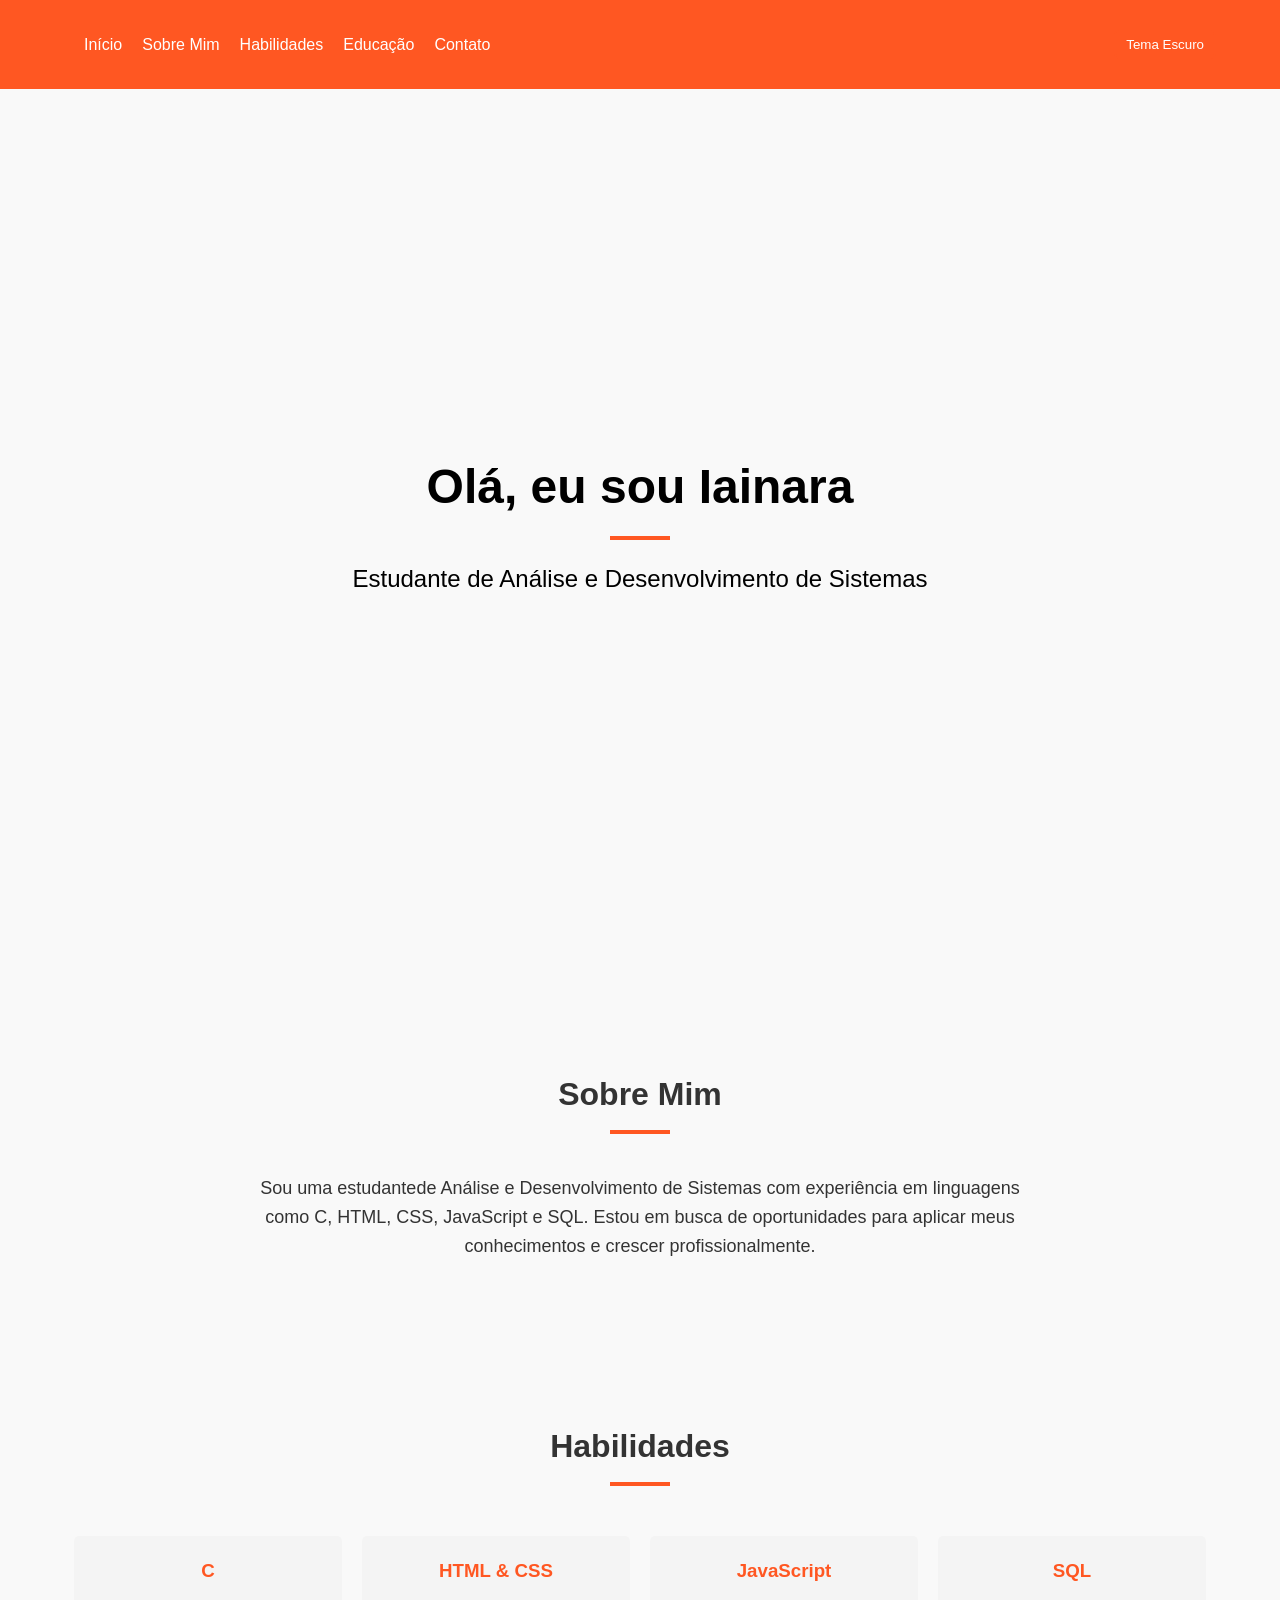
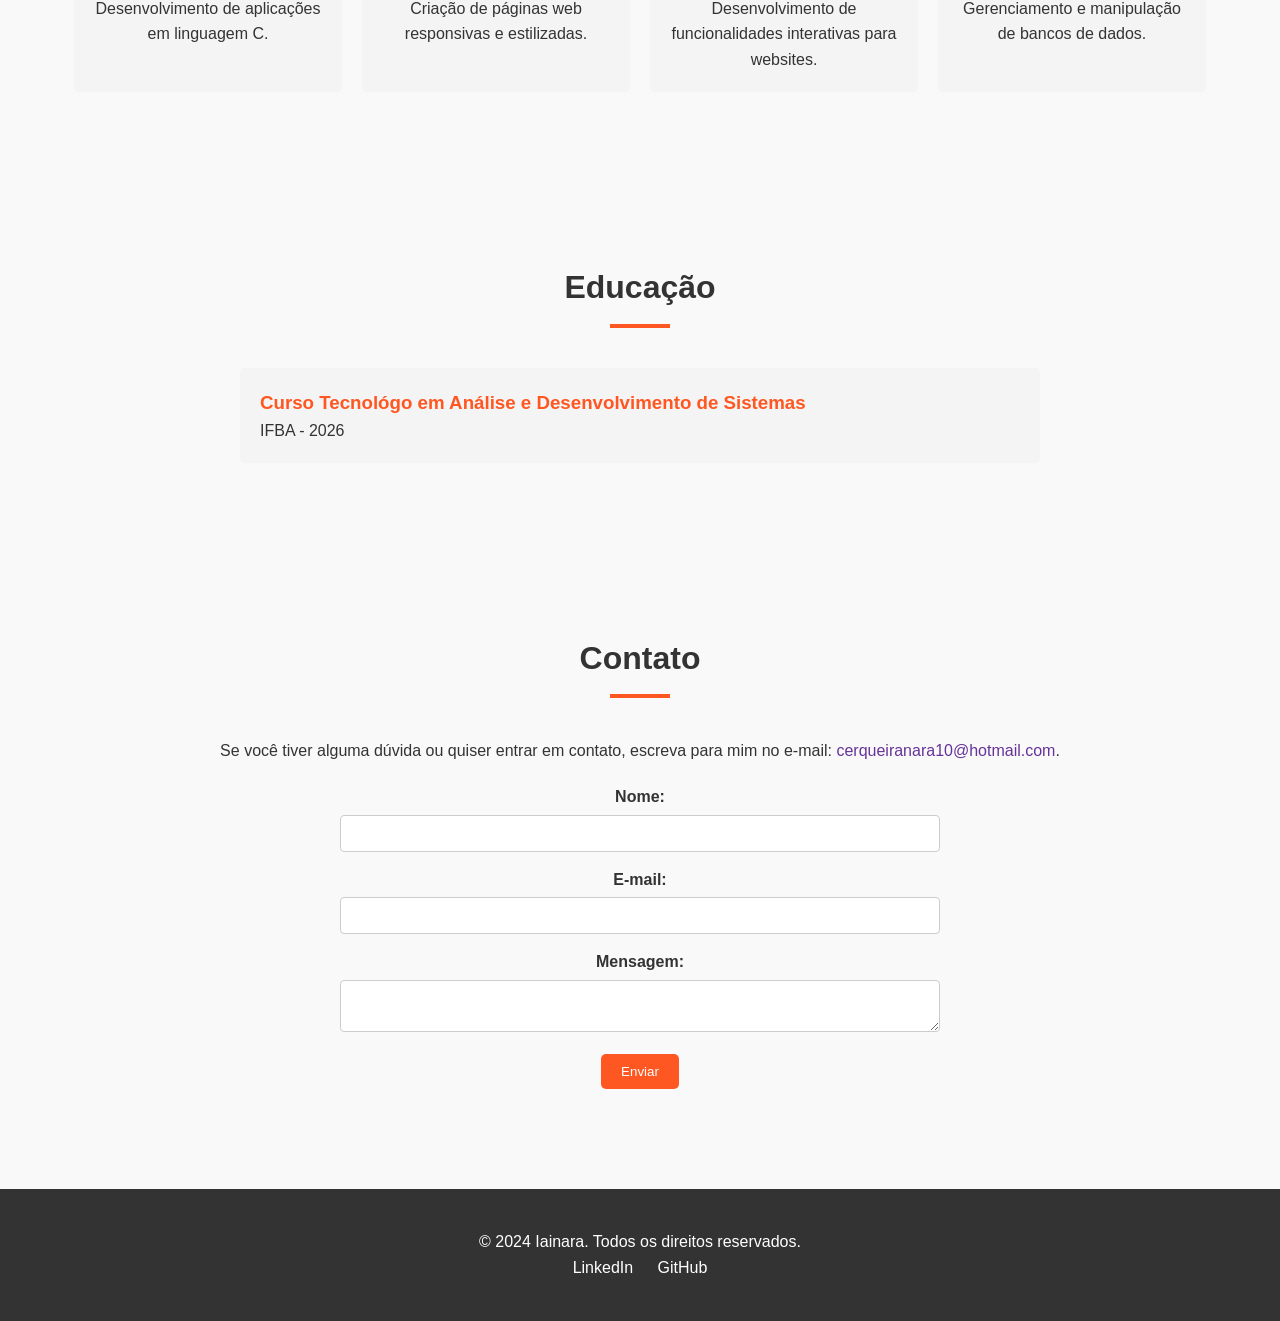
==== index.html @ 8beb648c "retirando da pasta" ====
<!DOCTYPE html>
<html lang="pt-BR">
<head>
    <meta charset="UTF-8">
    <meta name="viewport" content="width=device-width, initial-scale=1.0">
    <title>Portfólio</title>
    <link rel="stylesheet" href="style.css">
</head>
<body>
    <!-- Navegação -->
    <nav>
        <div class="container">
            <ul class="nav-links">
                <li><a href="#inicio">Início</a></li>
                <li><a href="#sobre">Sobre Mim</a></li>
                <li><a href="#habilidades">Habilidades</a></li>
                <li><a href="#educacao">Educação</a></li>
                <li><a href="#contato">Contato</a></li>
            </ul>
            <div class="menu-toggle" id="mobile-menu">
                <span class="bar"></span>
                <span class="bar"></span>
                <span class="bar"></span>
            </div>
            <button id="theme-toggle" class="theme-toggle">
                Tema Escuro
            </button>
        </div>
    </nav>
  

    <!-- Início -->
    <section id="inicio" class="hero">
        <div class="container">
            <h2>Olá, eu sou Iainara</h2>
            <p>Estudante de Análise e Desenvolvimento de Sistemas</p>
        </div>
    </section>

    <!-- Sobre Mim -->
    <section id="sobre" class="about">
        <div class="container">
            <h2>Sobre Mim</h2>
            <p>Sou uma estudantede Análise e Desenvolvimento de Sistemas com experiência em linguagens como C, HTML, CSS, JavaScript e SQL. Estou em busca de oportunidades para aplicar meus conhecimentos e crescer profissionalmente.</p>
        </div>
    </section>

    <!-- Habilidades -->
    <section id="habilidades" class="skills">
        <div class="container">
            <h2>Habilidades</h2>
            <div class="skill-list">
                <div class="skill">
                    <h3>C</h3>
                    <p>Desenvolvimento de aplicações em linguagem C.</p>
                </div>
                <div class="skill">
                    <h3>HTML & CSS</h3>
                    <p>Criação de páginas web responsivas e estilizadas.</p>
                </div>
                <div class="skill">
                    <h3>JavaScript</h3>
                    <p>Desenvolvimento de funcionalidades interativas para websites.</p>
                </div>
                <div class="skill">
                    <h3>SQL</h3>
                    <p>Gerenciamento e manipulação de bancos de dados.</p>
                </div>
            </div>
        </div>
    </section>


    <!-- Educação -->
    <section id="educacao" class="education">
        <div class="container">
            <h2>Educação</h2>
            <div class="education-list">
                <div class="education-item">
                    <h3>Curso Tecnológo em Análise e Desenvolvimento de Sistemas</h3>
                    <p>IFBA - 2026</p>
                </div>
                <!-- Adicione mais itens de educação conforme necessário -->
            </div>
        </div>
    </section>

  <!-- Contato -->
<section id="contato" class="contact">
    <div class="container">
        <h2>Contato</h2>
        <p class="contact-email">
            Se você tiver alguma dúvida ou quiser entrar em contato, escreva para mim no e-mail: 
            <a href="mailto:cerqueiranara10@hotmail.com">cerqueiranara10@hotmail.com</a>.
        </p>
        
        <form id="contact-form">
            <div class="form-group">
                <label for="name">Nome:</label>
                <input type="text" id="name" name="name" required>
            </div>
            <div class="form-group">
                <label for="email">E-mail:</label>
                <input type="email" id="email" name="email" required>
            </div>
            <div class="form-group">
                <label for="message">Mensagem:</label>
                <textarea id="message" name="message" required></textarea>
            </div>
            <button type="submit">Enviar</button>
            <div id="form-message"></div>
        </form>
    </div>
</section>


    <!-- Rodapé -->
    <footer>
        <div class="container">
            <p>&copy; 2024 Iainara. Todos os direitos reservados.</p>
            <div class="social-links">
                <a href="www.linkedin.com/in/iainara-cerqueira-ab4938228" target="_blank">LinkedIn</a>
                <a href="https://github.com/IainaraCerqueira" target="_blank">GitHub</a>
                <!-- Adicione mais links sociais conforme necessário -->
            </div>
        </div>
    </footer>
    <script src="script.js"></script>
</body>
</html>
---- style.css ----
/* Reset b�sico */
* {
    margin: 0;
    padding: 0;
    box-sizing: border-box;
}

body {
    font-family: 'Arial', sans-serif;
    line-height: 1.6;
    color: #333;
    transition: background-color 0.5s, color 0.5s; /* Transi��o suave */
}

/* Container */
.container {
    width: 90%;
    max-width: 1200px;
    margin: auto;
    overflow: hidden;
    padding: 20px 0;
}

/* Navega��o */
nav {
    background: #333; /* Cor de fundo da navega��o */
    color: #fff;
    padding: 10px 0;
    position: sticky;
    top: 0;
    z-index: 1000;
    transition: background-color 0.5s; /* Transi��o suave */
}

nav .container {
    display: flex;
    justify-content: space-between;
    align-items: center;
}

.logo {
    font-size: 24px;
    font-weight: bold;
}

/* Estilo da navega��o no modo claro */
body.light-mode nav {
    background: #ff5722; /* Fundo laranja no modo claro */
}

.nav-links {
    list-style: none;
    display: flex;
}

.nav-links li {
    margin-left: 20px;
}

.nav-links a {
    color: #fff; /* Cor dos links no modo claro */
    text-decoration: none;
    font-size: 16px;
}

.nav-links a:hover {
    color: #f4f4f4;
}

/* Estilo da navega��o no modo escuro */
body.dark-mode nav {
    background: #333; /* Fundo escuro no modo escuro */
}

body.dark-mode .nav-links a {
    color: #e0b0ff; /* Cor dos links no modo escuro */
}

/* Menu Toggle para mobile */
.menu-toggle {
    display: none;
    flex-direction: column;
    cursor: pointer;
}

.menu-toggle .bar {
    height: 3px;
    width: 25px;
    background-color: #fff;
    margin: 4px 0;
    transition: 0.4s;
}

/* Hero Section */
.hero {
    height: 100vh;
    color: #000000;
    display: flex;
    align-items: center;
    text-align: center;
}

.hero h2 {
    font-size: 48px;
    margin-bottom: 20px;
}

.hero p {
    font-size: 24px;
    margin-bottom: 30px;
}
body.dark-mode .hero h2,
body.dark-mode .hero p {
    color: #fff; /* Cor do texto da se��o Hero no modo escuro */
}

.btn {
    display: inline-block;
    padding: 10px 20px;
    background: #ff5722;
    color: #fff;
    text-decoration: none;
    border-radius: 5px;
}

.btn:hover {
    background: #e64a19;
}

/* Se��es */
section {
    padding: 60px 0;
}

section h2 {
    text-align: center;
    margin-bottom: 40px;
    font-size: 32px;
    position: relative;
}

section h2::after {
    content: '';
    width: 60px;
    height: 4px;
    background: #ff5722;
    display: block;
    margin: 10px auto 0;
}

/* Sobre Mim */
.about p {
    text-align: center;
    max-width: 800px;
    margin: auto;
    font-size: 18px;
}


body.dark-mode .about p {
    color: #fff; /* Cor branca para o texto */
}
/* Habilidades */
.skills .skill-list {
    display: flex;
    flex-wrap: wrap;
    justify-content: space-around;
}

.skills .skill {
    background: #f4f4f4;
    padding: 20px;
    margin: 10px;
    flex: 1 1 200px;
    border-radius: 5px;
    text-align: center;
}

.skills .skill h3 {
    margin-bottom: 10px;
    color: #ff5722;
}
body.dark-mode .skills .skill p {
    color: #000; /* Cor preta para o texto */
}


/* Educa��o */
.education .education-list {
    max-width: 800px;
    margin: auto;
}

.education .education-item {
    background: #f4f4f4;
    padding: 20px;
    margin-bottom: 10px;
    border-radius: 5px;
}

.education .education-item h3 {
    color: #ff5722;
}
body.dark-mode .education .education-item p {
    color: #000; /* Cor preta para o texto */
}

/* Contato */
.contact form {
    max-width: 600px;
    margin: auto;
}
.contact {
    text-align: center; /* Centraliza o texto da se��o de contato */
}

.contact-email {
    margin-bottom: 20px; /* Espa�amento inferior para separar o e-mail do formul�rio */
}

.contact-email a {
    color: #663399; /* Cor do e-mail no modo claro */
    text-decoration: none; /* Remove sublinhado */
}

.contact-email a:hover {
    color: #a18dc9; /* Cor do e-mail ao passar o mouse no modo claro */
}

/* Estilos do modo claro */
body.light-mode .contact-email a {
    color: #663399; /* Cor do e-mail no modo claro */
}

/* Estilos do modo escuro */
body.dark-mode .contact-email a {
    color: #d3cfd9; /* Cor do e-mail no modo escuro */
}

.contact form {
    max-width: 600px;
    margin: auto; /* Centraliza o formul�rio */
}



.contact .form-group {
    margin-bottom: 15px;
}

.contact label {
    display: block;
    margin-bottom: 5px;
    font-weight: bold;
}

.contact input, 
.contact textarea {
    width: 100%;
    padding: 10px;
    border: 1px solid #ccc;
    border-radius: 4px;
}

.contact button {
    background: #ff5722;
    color: #fff;
    border: none;
    padding: 10px 20px;
    cursor: pointer;
    border-radius: 5px;
}

.contact button:hover {
    background: #e64a19;
}

#form-message {
    margin-top: 20px;
    text-align: center;
    font-size: 18px;
}

/* Rodap� */
footer {
    background: #333;
    color: #fff;
    padding: 20px 0;
    text-align: center;
}

footer .social-links a {
    color: #fff;
    margin: 0 10px;
    text-decoration: none;
}

footer .social-links a:hover {
    color: #ff5722;
}

/* Responsividade */
@media (max-width: 768px) {
    .nav-links {
        display: none;
        flex-direction: column;
        width: 100%;
    }

    .nav-links li {
        margin: 10px 0;
        text-align: center;
    }

    .menu-toggle {
        display: flex;
    }

    .nav-links.active {
        display: flex;
    }

    .skills .skill-list,
    .projects .project-list {
        flex-direction: column;
        align-items: center;
    }
}

/* Estilos do modo claro */
body.light-mode {
    background-color: #f9f9f9; /* Fundo claro */
    color: #333; /* Texto escuro */
}

body.light-mode .nav-links a {
    color: #ffffff; /* Cor dos links no modo claro */
}

body.light-mode .btn {
    background-color: #ff5722; /* Cor dos bot�es no modo claro */
}

/* Estilos do modo escuro */
body.dark-mode {
    background-color: #2f2f2f; /* Fundo escuro */
    color: #e0b0ff; /* Texto lil�s */
}

body.dark-mode .nav-links a {
    color: #e0b0ff; /* Cor dos links no modo escuro */
}

body.dark-mode .btn {
    background-color: #663399; /* Cor dos bot�es no modo escuro */
}

/* Borda para o bot�o de transi��o */
.theme-toggle {
    border: 2px solid #ff5722; /* Borda laranja */
    border-radius: 5px;
    background: transparent; /* Fundo transparente */
    color: #fff; /* Cor do texto */
    cursor: pointer;
    padding: 5px 10px;
    transition: background-color 3.0s; /* Transi��o suave ao passar o mouse */
}

.theme-toggle:hover {
    background: #ff5722; /* Cor ao passar o mouse */
}
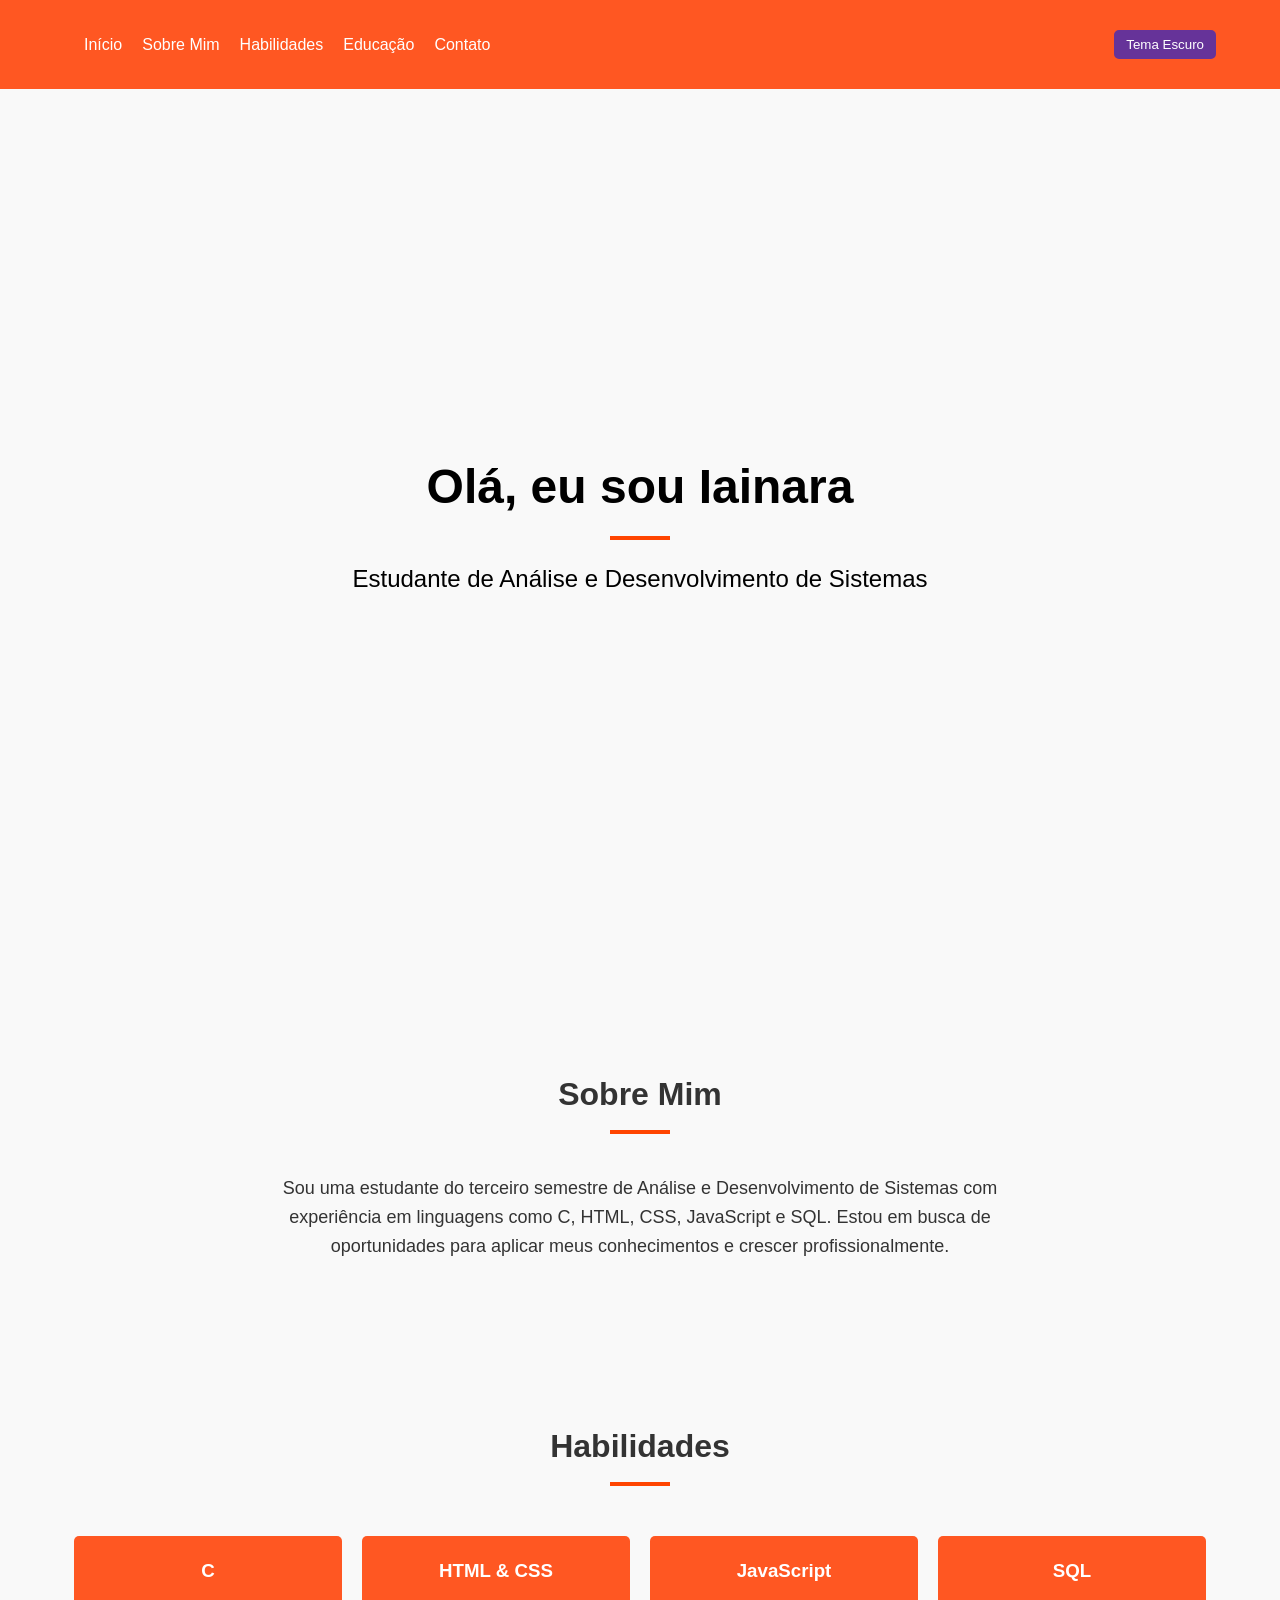
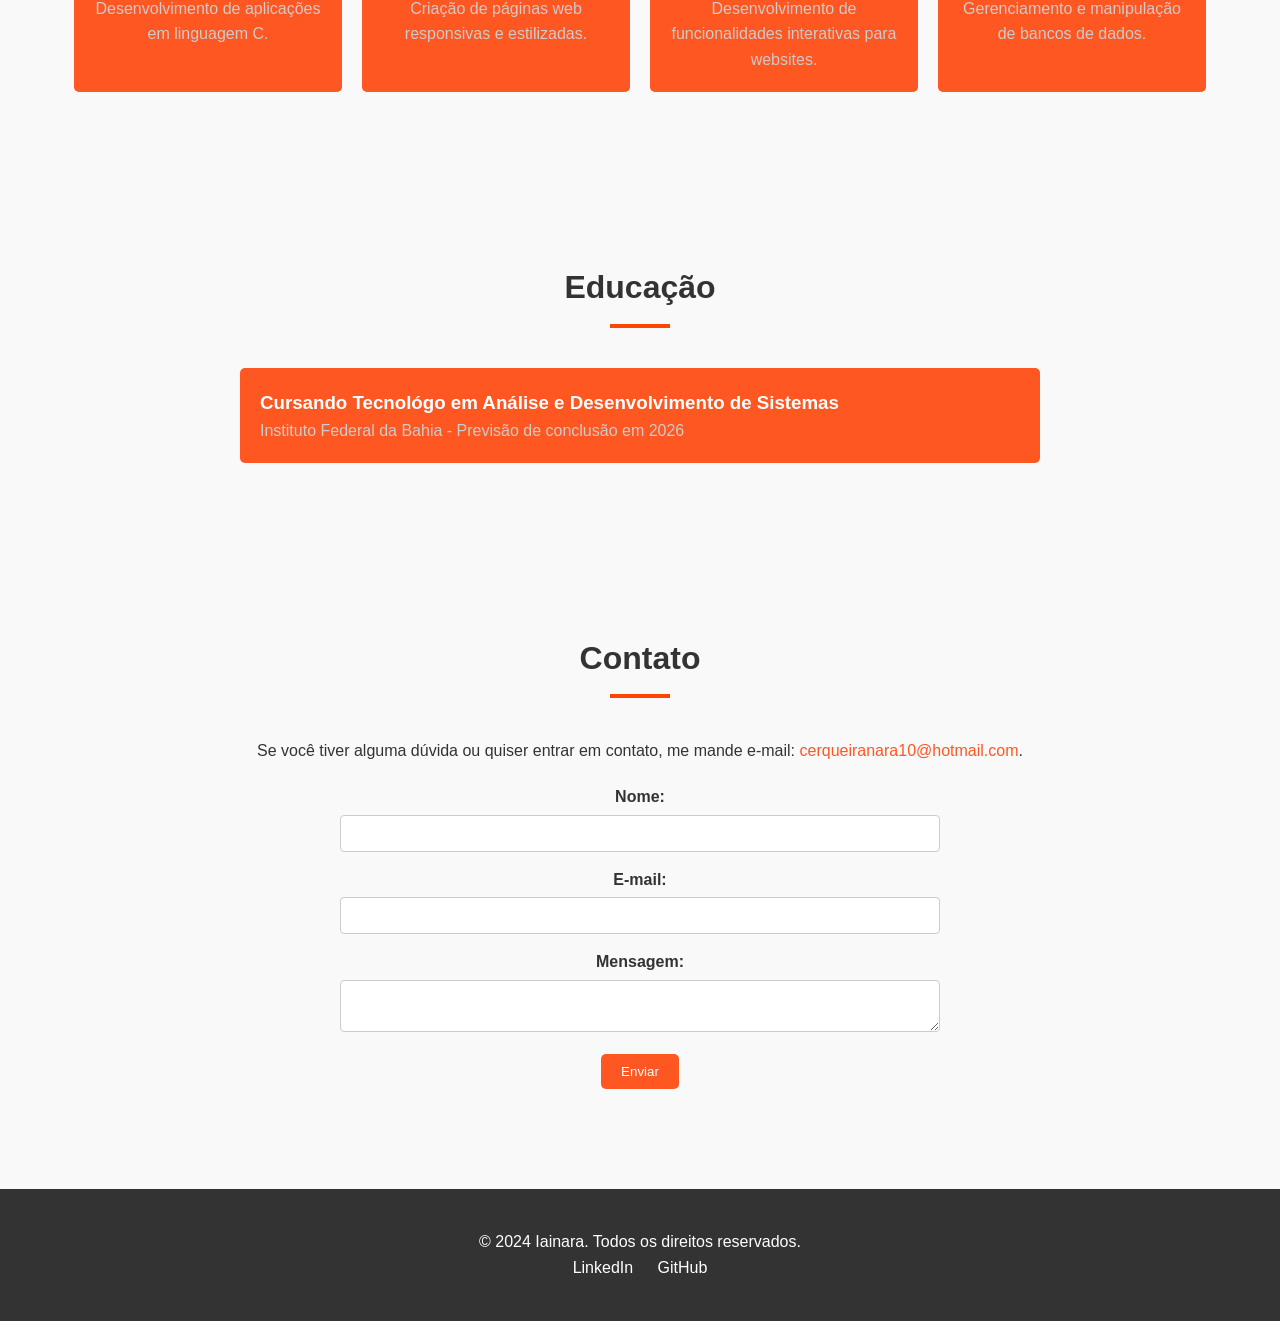
==== commit 8cc16cd7: "atualizações" ====
--- a/index.html
+++ b/index.html
@@ -11,7 +11,7 @@
     <nav>
         <div class="container">
             <ul class="nav-links">
-                <li><a href="#inicio">Início</a></li>
+                <li><a href="#inicio">Iní­cio</a></li>
                 <li><a href="#sobre">Sobre Mim</a></li>
                 <li><a href="#habilidades">Habilidades</a></li>
                 <li><a href="#educacao">Educação</a></li>
@@ -29,7 +29,7 @@
     </nav>
   
 
-    <!-- Início -->
+    <!-- Iní­cio -->
     <section id="inicio" class="hero">
         <div class="container">
             <h2>Olá, eu sou Iainara</h2>
@@ -41,7 +41,7 @@
     <section id="sobre" class="about">
         <div class="container">
             <h2>Sobre Mim</h2>
-            <p>Sou uma estudantede Análise e Desenvolvimento de Sistemas com experiência em linguagens como C, HTML, CSS, JavaScript e SQL. Estou em busca de oportunidades para aplicar meus conhecimentos e crescer profissionalmente.</p>
+            <p>Sou uma estudante do terceiro semestre de Análise e Desenvolvimento de Sistemas com experiência em linguagens como C, HTML, CSS, JavaScript e SQL. Estou em busca de oportunidades para aplicar meus conhecimentos e crescer profissionalmente.</p>
         </div>
     </section>
 
@@ -77,10 +77,10 @@
             <h2>Educação</h2>
             <div class="education-list">
                 <div class="education-item">
-                    <h3>Curso Tecnológo em Análise e Desenvolvimento de Sistemas</h3>
-                    <p>IFBA - 2026</p>
+                    <h3>Cursando Tecnológo em Análise e Desenvolvimento de Sistemas</h3>
+                    <p>Instituto Federal da Bahia - Previsão de conclusão em 2026</p>
                 </div>
-                <!-- Adicione mais itens de educação conforme necessário -->
+                
             </div>
         </div>
     </section>
@@ -90,7 +90,7 @@
     <div class="container">
         <h2>Contato</h2>
         <p class="contact-email">
-            Se você tiver alguma dúvida ou quiser entrar em contato, escreva para mim no e-mail: 
+            Se você tiver alguma dúvida ou quiser entrar em contato, me mande e-mail: 
             <a href="mailto:cerqueiranara10@hotmail.com">cerqueiranara10@hotmail.com</a>.
         </p>
         
@@ -121,7 +121,7 @@
             <div class="social-links">
                 <a href="www.linkedin.com/in/iainara-cerqueira-ab4938228" target="_blank">LinkedIn</a>
                 <a href="https://github.com/IainaraCerqueira" target="_blank">GitHub</a>
-                <!-- Adicione mais links sociais conforme necessário -->
+             
             </div>
         </div>
     </footer>
--- a/style.css
+++ b/style.css
@@ -1,4 +1,3 @@
-/* Reset b�sico */
 * {
     margin: 0;
     padding: 0;
@@ -9,10 +8,9 @@
     font-family: 'Arial', sans-serif;
     line-height: 1.6;
     color: #333;
-    transition: background-color 0.5s, color 0.5s; /* Transi��o suave */
-}
-
-/* Container */
+    transition: background-color 0.5s, color 0.5s;
+}
+
 .container {
     width: 90%;
     max-width: 1200px;
@@ -21,15 +19,14 @@
     padding: 20px 0;
 }
 
-/* Navega��o */
 nav {
-    background: #333; /* Cor de fundo da navega��o */
+    background: #333;
     color: #fff;
     padding: 10px 0;
     position: sticky;
     top: 0;
     z-index: 1000;
-    transition: background-color 0.5s; /* Transi��o suave */
+    transition: background-color 0.5s;
 }
 
 nav .container {
@@ -43,9 +40,8 @@
     font-weight: bold;
 }
 
-/* Estilo da navega��o no modo claro */
 body.light-mode nav {
-    background: #ff5722; /* Fundo laranja no modo claro */
+    background: #ff5722;
 }
 
 .nav-links {
@@ -58,7 +54,7 @@
 }
 
 .nav-links a {
-    color: #fff; /* Cor dos links no modo claro */
+    color: #fff;
     text-decoration: none;
     font-size: 16px;
 }
@@ -67,16 +63,14 @@
     color: #f4f4f4;
 }
 
-/* Estilo da navega��o no modo escuro */
 body.dark-mode nav {
-    background: #333; /* Fundo escuro no modo escuro */
+    background: #333;
 }
 
 body.dark-mode .nav-links a {
-    color: #e0b0ff; /* Cor dos links no modo escuro */
-}
-
-/* Menu Toggle para mobile */
+    color: #e0b0ff;
+}
+
 .menu-toggle {
     display: none;
     flex-direction: column;
@@ -91,10 +85,9 @@
     transition: 0.4s;
 }
 
-/* Hero Section */
 .hero {
     height: 100vh;
-    color: #000000;
+    color: #000;
     display: flex;
     align-items: center;
     text-align: center;
@@ -109,9 +102,10 @@
     font-size: 24px;
     margin-bottom: 30px;
 }
+
 body.dark-mode .hero h2,
 body.dark-mode .hero p {
-    color: #fff; /* Cor do texto da se��o Hero no modo escuro */
+    color: #fff;
 }
 
 .btn {
@@ -127,7 +121,6 @@
     background: #e64a19;
 }
 
-/* Se��es */
 section {
     padding: 60px 0;
 }
@@ -148,7 +141,6 @@
     margin: 10px auto 0;
 }
 
-/* Sobre Mim */
 .about p {
     text-align: center;
     max-width: 800px;
@@ -156,11 +148,10 @@
     font-size: 18px;
 }
 
-
 body.dark-mode .about p {
-    color: #fff; /* Cor branca para o texto */
-}
-/* Habilidades */
+    color: #fff;
+}
+
 .skills .skill-list {
     display: flex;
     flex-wrap: wrap;
@@ -168,81 +159,90 @@
 }
 
 .skills .skill {
-    background: #f4f4f4;
+    background: #ff5722;
     padding: 20px;
     margin: 10px;
     flex: 1 1 200px;
     border-radius: 5px;
     text-align: center;
+    color: #ccc;
+}
+
+body.dark-mode .skills .skill {
+    background: #f4f4f4;
 }
 
 .skills .skill h3 {
     margin-bottom: 10px;
-    color: #ff5722;
-}
+    color: #ffffff;
+}
+
+body.dark-mode .skills .skill h3 {
+    color: #663399;
+}
+
 body.dark-mode .skills .skill p {
-    color: #000; /* Cor preta para o texto */
-}
-
-
-/* Educa��o */
+    color: #000;
+}
+
 .education .education-list {
     max-width: 800px;
     margin: auto;
 }
 
 .education .education-item {
-    background: #f4f4f4;
+    background: #ff5722;
     padding: 20px;
     margin-bottom: 10px;
     border-radius: 5px;
+    color: #ccc;
 }
 
 .education .education-item h3 {
-    color: #ff5722;
-}
+    color: #ffffff;
+}
+
+body.dark-mode .education .education-item {
+    background: #ccc;
+}
+
 body.dark-mode .education .education-item p {
-    color: #000; /* Cor preta para o texto */
-}
-
-/* Contato */
+    color: #000;
+}
+
+body.dark-mode .education .education-item h3 {
+    color: #663399;
+}
+
 .contact form {
     max-width: 600px;
     margin: auto;
 }
+
 .contact {
-    text-align: center; /* Centraliza o texto da se��o de contato */
+    text-align: center;
 }
 
 .contact-email {
-    margin-bottom: 20px; /* Espa�amento inferior para separar o e-mail do formul�rio */
+    margin-bottom: 20px;
 }
 
 .contact-email a {
-    color: #663399; /* Cor do e-mail no modo claro */
-    text-decoration: none; /* Remove sublinhado */
+    color: #663399;
+    text-decoration: none;
 }
 
 .contact-email a:hover {
-    color: #a18dc9; /* Cor do e-mail ao passar o mouse no modo claro */
-}
-
-/* Estilos do modo claro */
+    color: #a18dc9;
+}
+
 body.light-mode .contact-email a {
-    color: #663399; /* Cor do e-mail no modo claro */
-}
-
-/* Estilos do modo escuro */
+    color: #ff5722;
+}
+
 body.dark-mode .contact-email a {
-    color: #d3cfd9; /* Cor do e-mail no modo escuro */
-}
-
-.contact form {
-    max-width: 600px;
-    margin: auto; /* Centraliza o formul�rio */
-}
-
-
+    color: #ffffff;
+}
 
 .contact .form-group {
     margin-bottom: 15px;
@@ -254,7 +254,7 @@
     font-weight: bold;
 }
 
-.contact input, 
+.contact input,
 .contact textarea {
     width: 100%;
     padding: 10px;
@@ -275,13 +275,21 @@
     background: #e64a19;
 }
 
+body.dark-mode .contact button {
+    background: #663399;
+    color: #fff;
+}
+
+body.dark-mode .contact button:hover {
+    background: #a18dc9;
+}
+
 #form-message {
     margin-top: 20px;
     text-align: center;
     font-size: 18px;
 }
 
-/* Rodap� */
 footer {
     background: #333;
     color: #fff;
@@ -299,7 +307,6 @@
     color: #ff5722;
 }
 
-/* Responsividade */
 @media (max-width: 768px) {
     .nav-links {
         display: none;
@@ -327,45 +334,68 @@
     }
 }
 
-/* Estilos do modo claro */
 body.light-mode {
-    background-color: #f9f9f9; /* Fundo claro */
-    color: #333; /* Texto escuro */
+    background-color: #f9f9f9;
+    color: #333;
 }
 
 body.light-mode .nav-links a {
-    color: #ffffff; /* Cor dos links no modo claro */
+    color: #ffffff;
 }
 
 body.light-mode .btn {
-    background-color: #ff5722; /* Cor dos bot�es no modo claro */
-}
-
-/* Estilos do modo escuro */
+    background-color: #ff5722;
+}
+
 body.dark-mode {
-    background-color: #2f2f2f; /* Fundo escuro */
-    color: #e0b0ff; /* Texto lil�s */
+    background-color: #2f2f2f;
+    color: #e0b0ff;
 }
 
 body.dark-mode .nav-links a {
-    color: #e0b0ff; /* Cor dos links no modo escuro */
+    color: #e0b0ff;
 }
 
 body.dark-mode .btn {
-    background-color: #663399; /* Cor dos bot�es no modo escuro */
-}
-
-/* Borda para o bot�o de transi��o */
+    background-color: #663399;
+}
+
 .theme-toggle {
-    border: 2px solid #ff5722; /* Borda laranja */
+    border: 2px solid #663399;
     border-radius: 5px;
-    background: transparent; /* Fundo transparente */
-    color: #fff; /* Cor do texto */
+    background: #663399;
+    color: #fff;
     cursor: pointer;
     padding: 5px 10px;
-    transition: background-color 3.0s; /* Transi��o suave ao passar o mouse */
+    transition: background-color 1.0s;
 }
 
 .theme-toggle:hover {
-    background: #ff5722; /* Cor ao passar o mouse */
-}
+    background: #663399;
+}
+
+body.dark-mode #theme-toggle {
+    border: 2px solid #ff5722;
+    background-color: #ff5722;
+    color: #ffffff;
+}
+
+body.dark-mode h2::after,
+body.dark-mode h3::after,
+body.dark-mode h4::after {
+    background-color: #663399;
+}
+
+body.light-mode h2::after,
+body.light-mode h3::after,
+body.light-mode h4::after {
+    background-color: #ff4500;
+}
+
+body.dark-mode footer .social-links a {
+    color: #ffffff;
+}
+
+body.dark-mode footer .social-links a:hover {
+    color: #a64dff;
+}
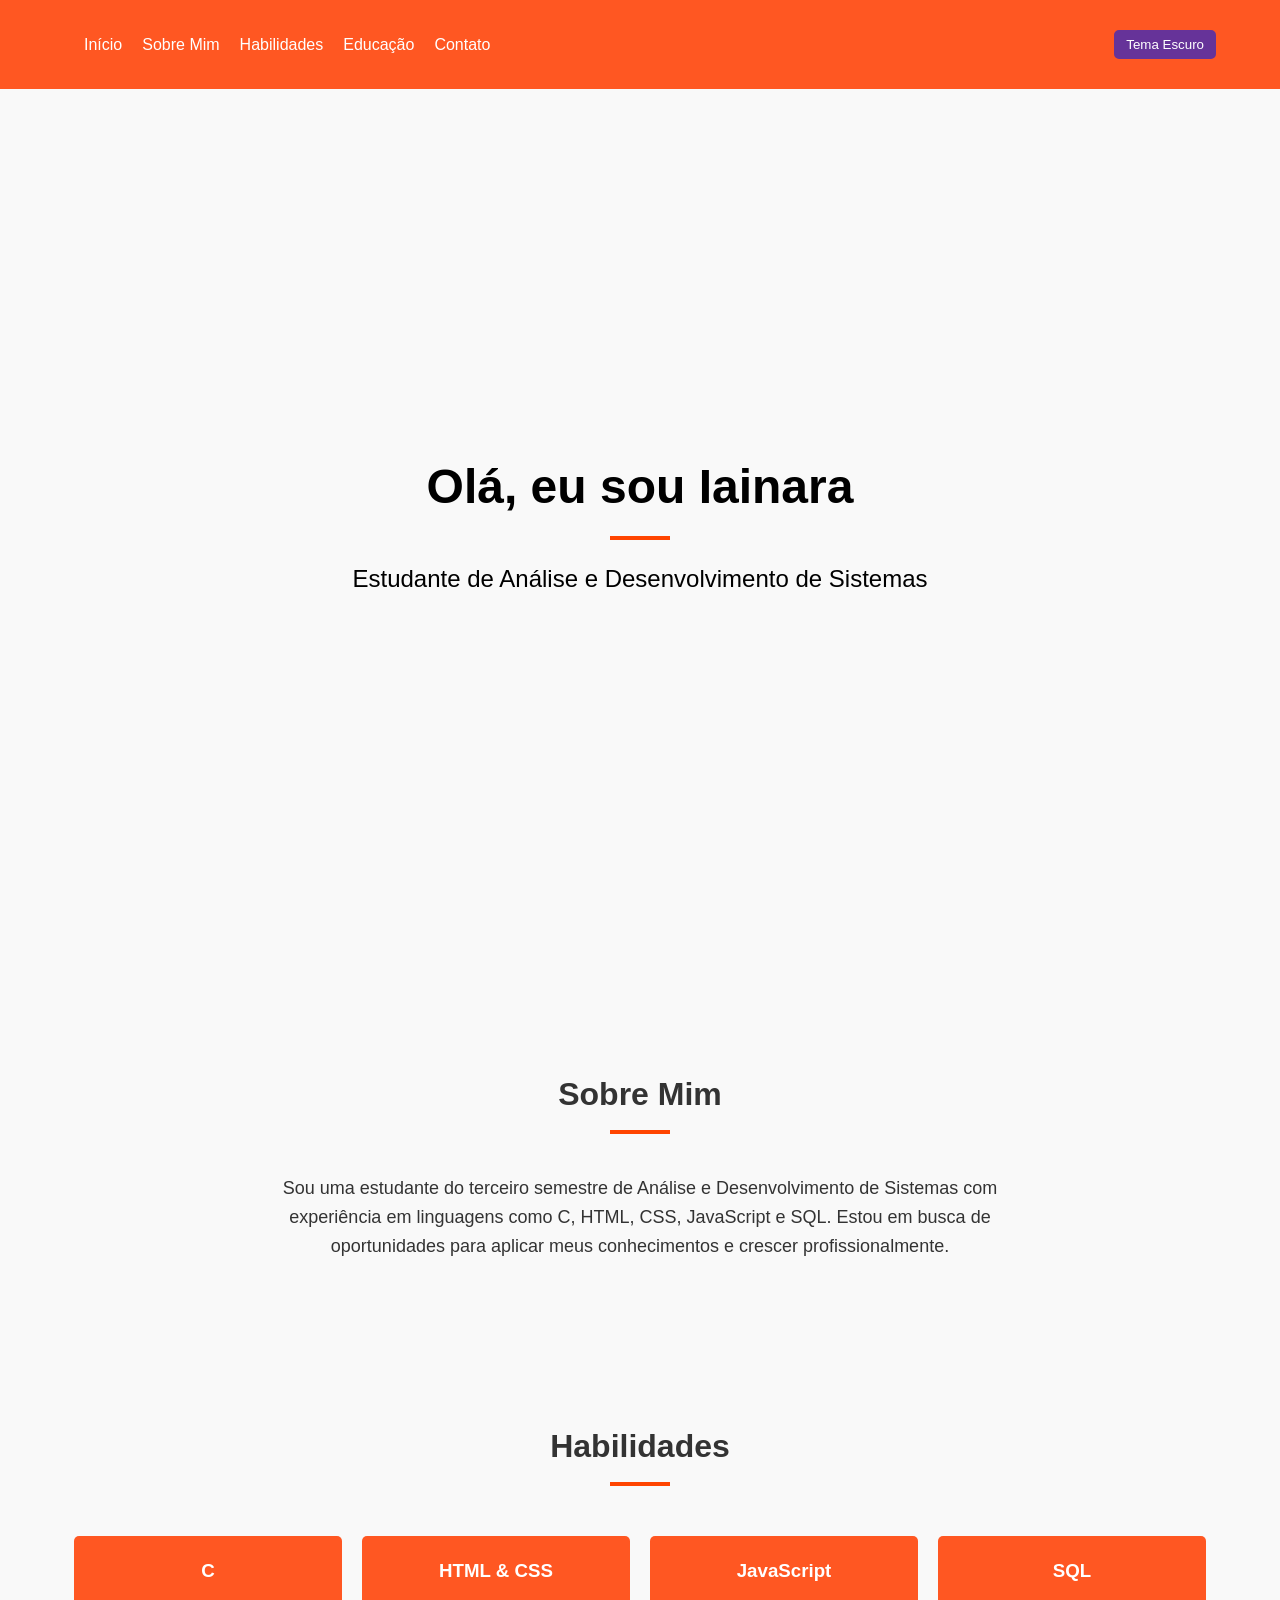
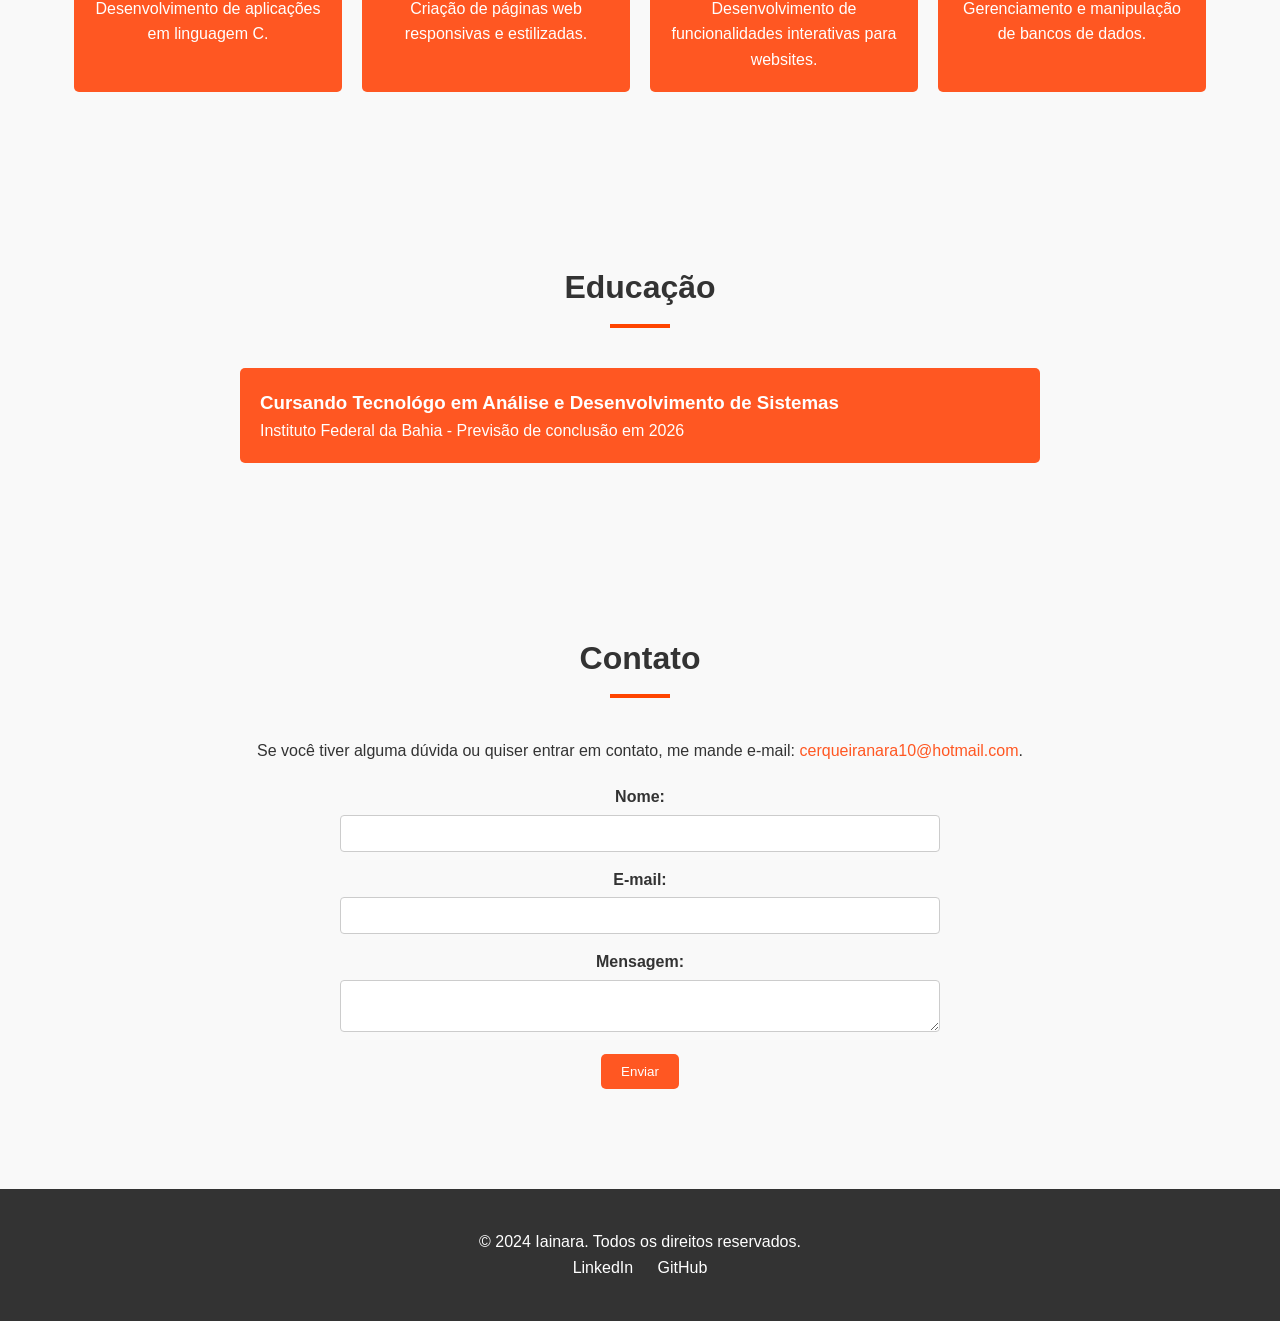
==== commit 7adecf29: "consertando link" ====
--- a/index.html
+++ b/index.html
@@ -119,7 +119,7 @@
         <div class="container">
             <p>&copy; 2024 Iainara. Todos os direitos reservados.</p>
             <div class="social-links">
-                <a href="www.linkedin.com/in/iainara-cerqueira-ab4938228" target="_blank">LinkedIn</a>
+                <a href="https://www.linkedin.com/in/iainara-cerqueira-ab4938228" target="_blank">LinkedIn</a>
                 <a href="https://github.com/IainaraCerqueira" target="_blank">GitHub</a>
              
             </div>
--- a/style.css
+++ b/style.css
@@ -165,7 +165,7 @@
     flex: 1 1 200px;
     border-radius: 5px;
     text-align: center;
-    color: #ccc;
+    color: #ffffff;
 }
 
 body.dark-mode .skills .skill {
@@ -195,7 +195,7 @@
     padding: 20px;
     margin-bottom: 10px;
     border-radius: 5px;
-    color: #ccc;
+    color: #ffffff;
 }
 
 .education .education-item h3 {
@@ -203,7 +203,7 @@
 }
 
 body.dark-mode .education .education-item {
-    background: #ccc;
+    background: #ffffff;
 }
 
 body.dark-mode .education .education-item p {
